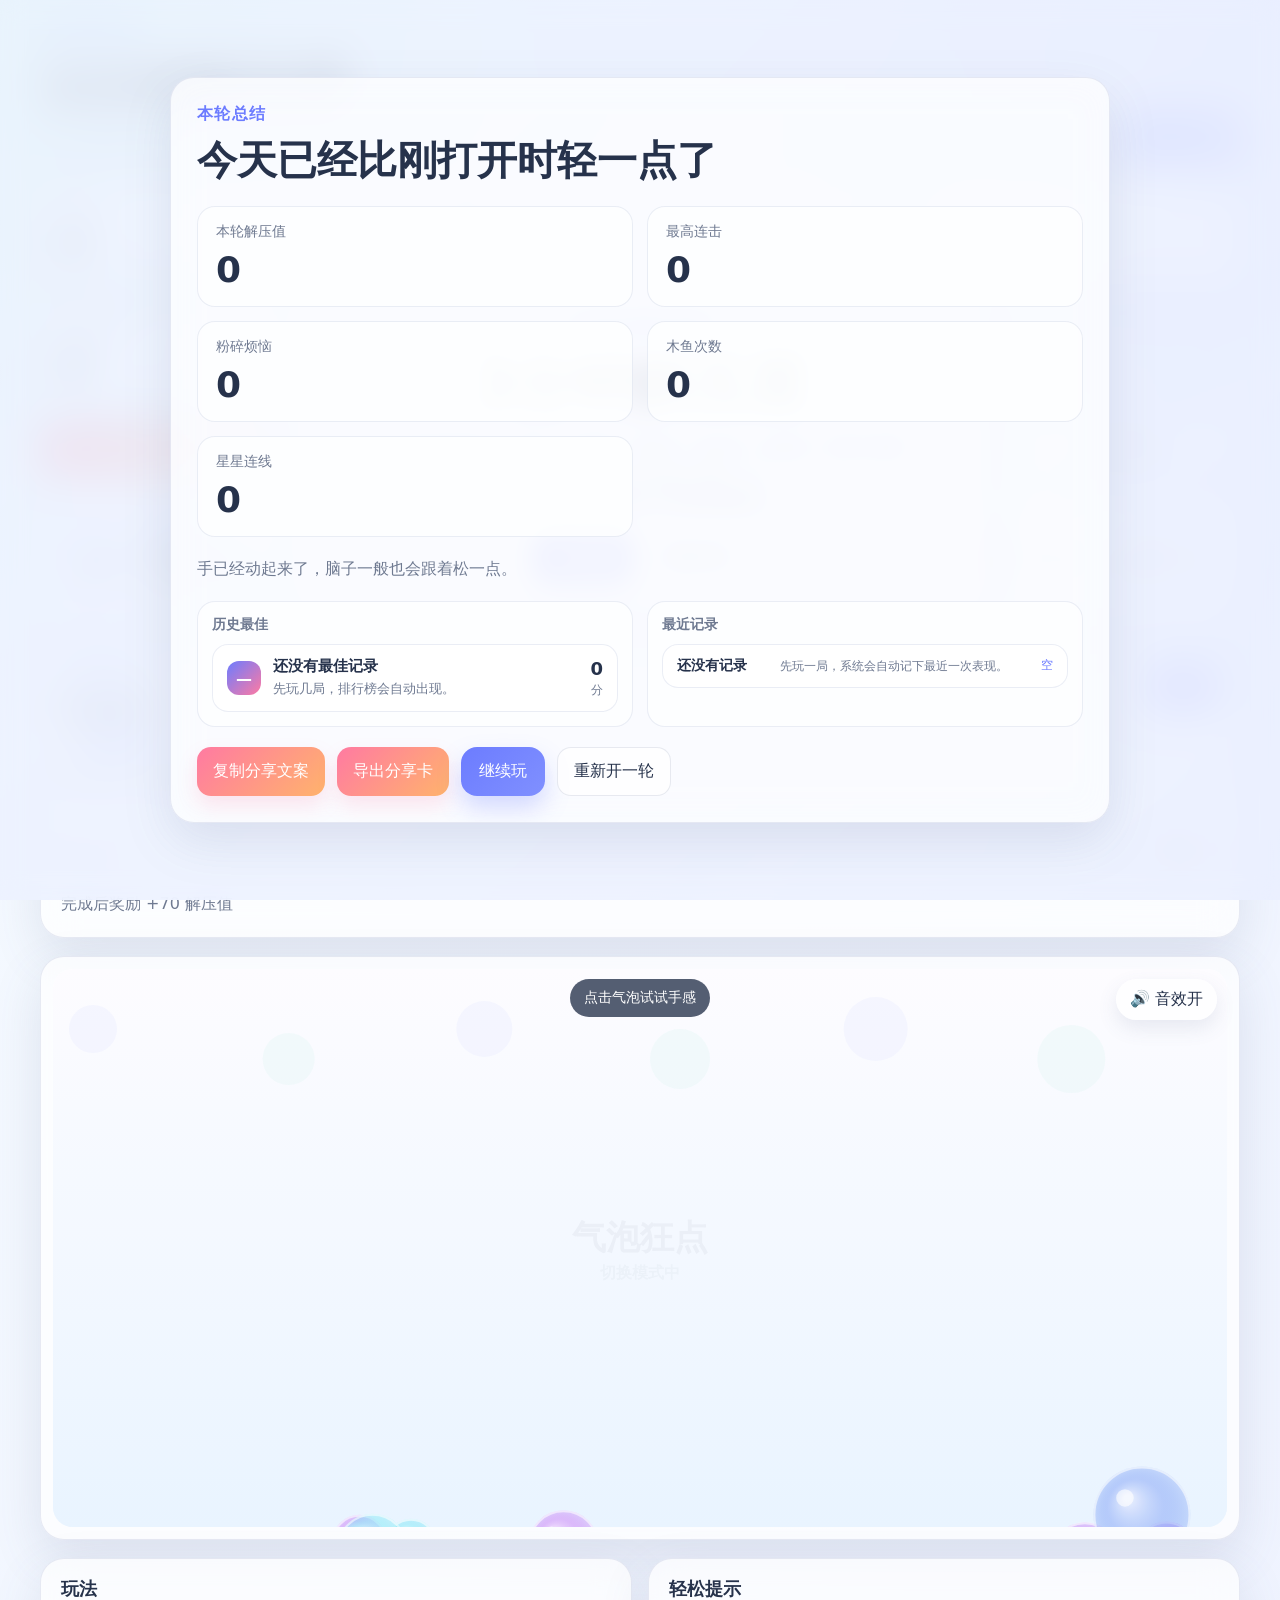
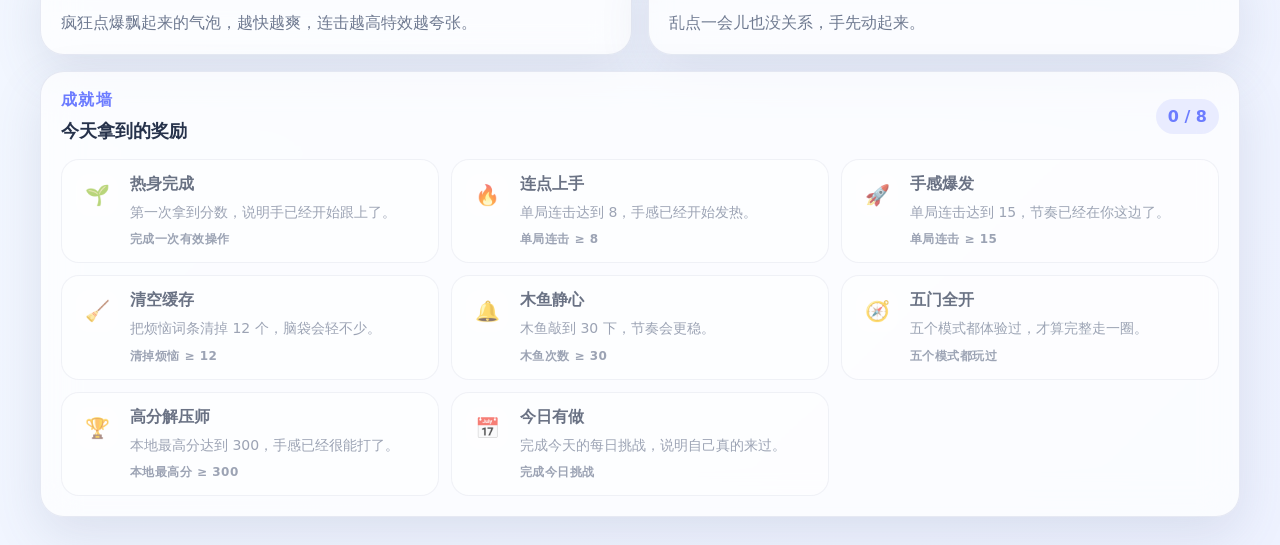
==== play/index.html @ e374bff1 "feat: add launcher and move game into play" ====
<!DOCTYPE html>
<html lang="zh-CN">
<head>
  <meta charset="UTF-8" />
  <meta name="viewport" content="width=device-width, initial-scale=1.0" />
  <title>3分钟解压屋</title>
  <link rel="stylesheet" href="styles.css" />
</head>
<body>
  <div id="startScreen" class="start-screen">
    <div class="start-card card">
      <p class="eyebrow">欢迎来到解压现场</p>
      <h2>3分钟解压屋</h2>
      <p class="start-copy">五个模式随便挑：点气泡、炸烦恼、甩果冻、敲木鱼、连星星。目标不是通关，是把脑袋里的毛线团先理顺一点。</p>
      <div class="start-badges">
        <span>轻松上手</span>
        <span>支持手机</span>
        <span>可本地存最高分</span>
      </div>
      <div class="start-actions">
        <button id="startBtn" class="ghost-btn">开始解压</button>
        <button id="startWoodfishBtn" class="mode-btn start-alt-btn">先敲木鱼</button>
      </div>
    </div>
  </div>

  <div class="app">
    <header class="topbar">
      <div>
        <p class="eyebrow">小游戏第三版</p>
        <h1>3分钟解压屋</h1>
        <p class="subtitle">点一点、拖一拖，把今天的烦闷弹飞。</p>
      </div>
      <button id="calmBtn" class="ghost-btn">来一句安慰</button>
    </header>

    <section class="stats">
      <div class="card stat-card">
        <span>解压值</span>
        <strong id="score">0</strong>
      </div>
      <div class="card stat-card">
        <span>连击</span>
        <strong id="combo">0</strong>
      </div>
      <div class="card stat-card">
        <span>已粉碎烦恼</span>
        <strong id="worryCount">0</strong>
      </div>
      <div class="card stat-card highlight-card">
        <span>本地最高分</span>
        <strong id="bestScore">0</strong>
      </div>
    </section>

    <section class="modes">
      <button class="mode-btn active" data-mode="bubble">气泡狂点</button>
      <button class="mode-btn" data-mode="worry">烦恼粉碎机</button>
      <button class="mode-btn" data-mode="squish">拖拽果冻</button>
      <button class="mode-btn" data-mode="woodfish">电子木鱼</button>
      <button class="mode-btn" data-mode="sketch">星轨连线</button>
    </section>

    <section class="mode-hero card">
      <div class="mode-hero-main">
        <div id="modeIcon" class="mode-icon">🫧</div>
        <div>
          <p id="modeBadge" class="mode-badge">轻松上手</p>
          <h2 id="modeTitle">气泡狂点</h2>
          <p id="modeSubtext" class="mode-subtext">适合先把手感热起来，连点两分钟就能进入状态。</p>
        </div>
      </div>
      <div class="mode-hero-actions">
        <button id="summaryBtn" class="mode-mini-btn">本轮总结</button>
        <button id="pauseBtn" class="mode-mini-btn subtle">暂停</button>
        <button id="resetBtn" class="mode-mini-btn subtle">重新开一轮</button>
      </div>
    </section>

    <section class="daily-panel card">
      <div class="daily-header">
        <div>
          <p class="eyebrow">今日挑战</p>
          <h2 id="dailyTitle">加载中</h2>
        </div>
        <span id="dailyStatus" class="daily-status">进行中</span>
      </div>
      <p id="dailyMode" class="daily-mode">—</p>
      <p id="dailyDesc" class="daily-desc">今天的目标会根据日期自动变化。</p>
      <div class="daily-progress">
        <div class="progress-bar daily-progress-bar">
          <div id="dailyProgressFill" class="progress-fill"></div>
        </div>
        <div class="daily-progress-meta">
          <span id="dailyProgressText">0 / 0</span>
          <button id="dailyJumpBtn" class="mode-mini-btn subtle">去完成</button>
        </div>
      </div>
      <p id="dailyReward" class="daily-reward">完成后会拿到一个小奖励。</p>
    </section>

    <main class="playground-wrap card">
      <canvas id="gameCanvas" width="1000" height="620"></canvas>
      <div id="overlayTip" class="overlay-tip">点击气泡试试手感</div>
      <button id="soundBtn" class="sound-btn">🔊 音效开</button>
      <div id="toast" class="toast hidden"></div>
      <div id="comboBreak" class="combo-break hidden">连击断了，没事，下一波继续</div>
    </main>

    <section class="bottom-panels">
      <div class="card panel">
        <h2>玩法</h2>
        <p id="modeDescription">疯狂点爆飘起来的气泡，越快越爽，连击越高特效越夸张。</p>
      </div>
      <div class="card panel">
        <h2>轻松提示</h2>
        <p id="calmText">今天先别要求自己完美，先把一口气呼出来。</p>
      </div>
    </section>

    <section class="achievement-panel card">
      <div class="achievement-header">
        <div>
          <p class="eyebrow">成就墙</p>
          <h2>今天拿到的奖励</h2>
        </div>
        <span id="achievementCount" class="achievement-count">0 / 8</span>
      </div>
      <div id="achievementList" class="achievement-list"></div>
    </section>
  </div>

  <div id="summaryModal" class="summary-modal hidden">
    <div class="summary-card card">
      <p class="eyebrow">本轮总结</p>
      <h2>今天已经比刚打开时轻一点了</h2>
      <div class="summary-grid">
        <div>
          <span>本轮解压值</span>
          <strong id="summaryScore">0</strong>
        </div>
        <div>
          <span>最高连击</span>
          <strong id="summaryBestCombo">0</strong>
        </div>
        <div>
          <span>粉碎烦恼</span>
          <strong id="summaryWorries">0</strong>
        </div>
        <div>
          <span>木鱼次数</span>
          <strong id="summaryWoodfish">0</strong>
        </div>
        <div>
          <span>星星连线</span>
          <strong id="summarySketch">0</strong>
        </div>
      </div>
      <p id="summaryLine" class="summary-line">手已经动起来了，脑子一般也会跟着松一点。</p>
      <div class="summary-panels">
        <section class="summary-panel-block">
          <p class="summary-section-title">历史最佳</p>
          <div id="summaryLeaderboard" class="summary-leaderboard"></div>
        </section>
        <section class="summary-panel-block">
          <div class="summary-history-wrap">
            <p class="summary-history-title">最近记录</p>
            <div id="summaryHistory" class="summary-history"></div>
          </div>
        </section>
      </div>
      <div class="summary-actions">
        <button id="summaryCopyBtn" class="mode-mini-btn">复制分享文案</button>
        <button id="summaryExportBtn" class="mode-mini-btn">导出分享卡</button>
        <button id="summaryCloseBtn" class="ghost-btn">继续玩</button>
        <button id="summaryResetBtn" class="mode-mini-btn subtle">重新开一轮</button>
      </div>
    </div>
  </div>

  <script src="script.js"></script>
</body>
</html>
---- play/styles.css ----
:root {
  --bg1: #f6fbff;
  --bg2: #eef2ff;
  --ink: #26324b;
  --soft: #6f7a91;
  --accent: #6c7cff;
  --accent-2: #ff7aa2;
  --mint: #74e4c5;
  --primary: #6c7cff;
  --primary-deep: #4f5dff;
  --success: #42c98f;
  --subtle: #6f7a91;
  --card: rgba(255, 255, 255, 0.72);
  --border: rgba(133, 147, 190, 0.18);
  --shadow: 0 18px 50px rgba(82, 96, 137, 0.14);
}

* { box-sizing: border-box; }
body {
  margin: 0;
  min-height: 100vh;
  font-family: "Microsoft YaHei", "PingFang SC", system-ui, sans-serif;
  color: var(--ink);
  background:
    radial-gradient(circle at top left, rgba(116, 228, 197, 0.35), transparent 28%),
    radial-gradient(circle at top right, rgba(108, 124, 255, 0.20), transparent 35%),
    linear-gradient(135deg, var(--bg1), var(--bg2));
}

.app {
  width: min(1200px, calc(100vw - 24px));
  margin: 0 auto;
  padding: 24px 0 28px;
}

.start-screen {
  position: fixed;
  inset: 0;
  z-index: 20;
  display: grid;
  place-items: center;
  padding: 18px;
  background: linear-gradient(135deg, rgba(246, 251, 255, 0.72), rgba(238, 242, 255, 0.78));
  backdrop-filter: blur(18px);
}

.start-screen.hidden {
  display: none;
}

.start-card {
  width: min(680px, calc(100vw - 24px));
  padding: 28px;
  text-align: center;
}

.start-card h2 {
  margin: 8px 0 10px;
  font-size: clamp(34px, 6vw, 58px);
}

.start-copy {
  margin: 0 auto;
  max-width: 34em;
  color: var(--soft);
  line-height: 1.8;
}

.start-actions {
  display: flex;
  justify-content: center;
  gap: 12px;
  margin-top: 20px;
  flex-wrap: wrap;
}

.start-alt-btn {
  padding-inline: 20px;
}

.topbar, .stats, .modes, .bottom-panels {
  display: grid;
  gap: 16px;
}

.mode-hero {
  display: flex;
  align-items: center;
  justify-content: space-between;
  gap: 18px;
  padding: 18px 20px;
  margin-bottom: 16px;
}

.mode-hero-main {
  display: flex;
  gap: 16px;
  align-items: center;
}

.mode-icon {
  width: 68px;
  height: 68px;
  border-radius: 20px;
  display: grid;
  place-items: center;
  font-size: 30px;
  background: linear-gradient(135deg, rgba(108,124,255,.15), rgba(255,122,162,.16));
  box-shadow: inset 0 1px 0 rgba(255,255,255,.55);
}

.mode-badge {
  display: inline-flex;
  align-items: center;
  margin: 0 0 6px;
  padding: 6px 10px;
  border-radius: 999px;
  background: rgba(108,124,255,.12);
  color: var(--accent);
  font-size: 13px;
  font-weight: 700;
}

.mode-hero h2 {
  margin: 0;
  font-size: 26px;
}

.mode-subtext {
  margin: 6px 0 0;
  color: var(--soft);
  line-height: 1.7;
}

.mode-hero-actions {
  display: flex;
  gap: 10px;
  flex-wrap: wrap;
}

.mode-mini-btn {
  border: 0;
  cursor: pointer;
  font: inherit;
  padding: 12px 16px;
  border-radius: 14px;
  color: white;
  background: linear-gradient(135deg, var(--accent-2), #ffb36c);
  box-shadow: 0 10px 20px rgba(255, 122, 162, 0.18);
}

.mode-mini-btn.subtle {
  color: var(--ink);
  background: rgba(255,255,255,0.74);
  border: 1px solid rgba(128, 140, 174, 0.18);
  box-shadow: none;
}

.topbar {
  grid-template-columns: 1fr auto;
  align-items: end;
  margin-bottom: 18px;
}

.eyebrow {
  margin: 0 0 8px;
  color: var(--accent);
  font-weight: 700;
  letter-spacing: .08em;
}

h1 { margin: 0; font-size: clamp(32px, 5vw, 54px); }
.subtitle, .panel p { margin: 8px 0 0; color: var(--soft); line-height: 1.7; }

.card {
  background: var(--card);
  border: 1px solid var(--border);
  box-shadow: var(--shadow);
  backdrop-filter: blur(18px);
  border-radius: 24px;
}

.ghost-btn, .mode-btn {
  border: 0;
  cursor: pointer;
  transition: .2s ease;
  font: inherit;
}

.ghost-btn {
  padding: 14px 18px;
  border-radius: 16px;
  color: white;
  background: linear-gradient(135deg, var(--accent), #8090ff);
  box-shadow: 0 12px 24px rgba(108, 124, 255, 0.28);
}

.ghost-btn:hover, .mode-btn:hover { transform: translateY(-1px) scale(1.01); }

.stats {
  grid-template-columns: repeat(3, 1fr);
  margin-bottom: 16px;
}

.stat-card {
  padding: 16px 20px;
}

.stat-card span {
  display: block;
  color: var(--soft);
  font-size: 14px;
  margin-bottom: 8px;
}

.stat-card strong {
  font-size: clamp(28px, 4vw, 40px);
}

.modes {
  grid-template-columns: repeat(5, minmax(0, 1fr));
  margin-bottom: 16px;
}

.mode-btn {
  padding: 14px 18px;
  border-radius: 16px;
  background: rgba(255,255,255,0.6);
  color: var(--ink);
  border: 1px solid rgba(128, 140, 174, 0.18);
}

.mode-btn.active {
  color: white;
  background: linear-gradient(135deg, var(--accent-2), #ffb36c);
  box-shadow: 0 12px 24px rgba(255, 122, 162, 0.26);
}

.daily-panel {
  padding: 18px 20px 20px;
  margin-bottom: 18px;
}

.daily-header {
  display: flex;
  justify-content: space-between;
  align-items: start;
  gap: 12px;
}

.daily-header h2 {
  margin: 0;
  font-size: 22px;
}

.daily-status {
  display: inline-flex;
  align-items: center;
  padding: 8px 12px;
  border-radius: 999px;
  font-weight: 700;
  color: white;
  background: linear-gradient(135deg, var(--primary), var(--primary-deep));
  box-shadow: 0 10px 20px rgba(94, 98, 255, 0.22);
  white-space: nowrap;
}

.daily-status.done {
  background: linear-gradient(135deg, var(--success), #2fa46f);
  box-shadow: 0 10px 20px rgba(66, 201, 143, 0.2);
}

.daily-mode {
  margin: 10px 0 0;
  font-weight: 700;
  color: var(--primary-deep);
}

.daily-desc {
  margin: 8px 0 0;
  color: var(--subtle);
  line-height: 1.7;
}

.daily-progress {
  margin-top: 14px;
}

.daily-progress-bar {
  height: 12px;
}

.daily-progress-meta {
  display: flex;
  align-items: center;
  justify-content: space-between;
  gap: 12px;
  margin-top: 10px;
}

.daily-progress-meta span {
  color: var(--subtle);
  font-weight: 700;
}

.daily-reward {
  margin: 14px 0 0;
  color: var(--subtle);
  line-height: 1.7;
}

.playground-wrap {
  position: relative;
  padding: 12px;
  margin-bottom: 18px;
}

.playground-wrap.shake-soft {
  animation: shakeSoft .18s ease;
}

.playground-wrap.shake-strong {
  animation: shakeStrong .24s ease;
}

canvas {
  display: block;
  width: 100%;
  height: min(62vh, 620px);
  border-radius: 20px;
  background: linear-gradient(180deg, rgba(255,255,255,0.75), rgba(237, 245, 255, 0.9));
  touch-action: none;
  user-select: none;
  -webkit-user-select: none;
  overscroll-behavior: contain;
}

.overlay-tip, .toast {
  position: absolute;
  left: 50%;
  transform: translateX(-50%);
  padding: 10px 14px;
  border-radius: 999px;
  background: rgba(38, 50, 75, 0.78);
  color: #fff;
  font-size: 14px;
  pointer-events: none;
}

.overlay-tip { top: 22px; }
.combo-break {
  position: absolute;
  top: 66px;
  left: 50%;
  transform: translateX(-50%);
  padding: 10px 14px;
  border-radius: 999px;
  background: rgba(255,255,255,.92);
  color: var(--ink);
  font-size: 14px;
  box-shadow: 0 10px 24px rgba(82,96,137,.14);
  pointer-events: none;
}

.sound-btn {
  position: absolute;
  right: 22px;
  top: 22px;
  border: 0;
  cursor: pointer;
  font: inherit;
  padding: 10px 14px;
  border-radius: 999px;
  color: var(--ink);
  background: rgba(255,255,255,0.82);
  box-shadow: 0 8px 20px rgba(82, 96, 137, 0.12);
}

.sound-btn.off {
  opacity: 0.7;
}

.toast { bottom: 22px; }
.hidden { display: none; }

.summary-modal {
  position: fixed;
  inset: 0;
  z-index: 30;
  display: grid;
  place-items: center;
  padding: 18px;
  background: rgba(232, 238, 255, 0.52);
  backdrop-filter: blur(12px);
}

.summary-card {
  width: min(940px, calc(100vw - 24px));
  padding: 26px;
  max-height: calc(100vh - 32px);
  overflow-y: auto;
}

.summary-card h2 {
  margin: 8px 0 18px;
  font-size: clamp(28px, 5vw, 40px);
}

.summary-grid {
  display: grid;
  grid-template-columns: repeat(2, 1fr);
  gap: 14px;
}

.summary-grid > div {
  padding: 16px 18px;
  border-radius: 18px;
  background: rgba(255,255,255,.68);
  border: 1px solid rgba(133, 147, 190, 0.16);
}

.summary-grid span {
  display: block;
  color: var(--soft);
  font-size: 14px;
  margin-bottom: 8px;
}

.summary-grid strong {
  font-size: clamp(26px, 4vw, 36px);
}

.summary-line {
  margin: 18px 0 0;
  color: var(--soft);
  line-height: 1.8;
}

.summary-panels {
  display: grid;
  grid-template-columns: 1fr 1fr;
  gap: 14px;
  margin-top: 18px;
}

.summary-panel-block {
  padding: 14px;
  border-radius: 18px;
  background: rgba(255,255,255,.58);
  border: 1px solid rgba(133, 147, 190, 0.16);
}

.summary-section-title {
  margin: 0 0 10px;
  color: var(--soft);
  font-size: 14px;
  font-weight: 700;
}

.summary-leaderboard {
  display: grid;
  gap: 10px;
}

.summary-leaderboard-item {
  display: grid;
  grid-template-columns: auto 1fr auto;
  gap: 12px;
  align-items: center;
  padding: 12px 14px;
  border-radius: 16px;
  background: rgba(255,255,255,.72);
  border: 1px solid rgba(133, 147, 190, 0.16);
}

.leaderboard-rank {
  width: 34px;
  height: 34px;
  border-radius: 12px;
  display: grid;
  place-items: center;
  font-weight: 800;
  color: white;
  background: linear-gradient(135deg, var(--accent), var(--accent-2));
}

.leaderboard-main strong {
  display: block;
  font-size: 15px;
}

.leaderboard-main span {
  display: block;
  margin-top: 4px;
  color: var(--soft);
  font-size: 13px;
  line-height: 1.45;
}

.leaderboard-score {
  text-align: right;
}

.leaderboard-score strong {
  display: block;
  font-size: 18px;
}

.leaderboard-score span {
  color: var(--soft);
  font-size: 12px;
}

.summary-history-wrap {
  margin-top: 0;
}

.summary-history-title {
  margin: 0 0 10px;
  color: var(--soft);
  font-size: 14px;
  font-weight: 700;
}

.summary-history {
  display: grid;
  gap: 10px;
}

.summary-history-item {
  display: flex;
  justify-content: space-between;
  gap: 12px;
  padding: 12px 14px;
  border-radius: 16px;
  background: rgba(255,255,255,.72);
  border: 1px solid rgba(133, 147, 190, 0.16);
}

.summary-history-item strong {
  display: block;
  font-size: 14px;
}

.summary-history-item span {
  color: var(--soft);
  font-size: 12px;
  line-height: 1.5;
}

.summary-history-item .history-meta {
  text-align: right;
  font-size: 12px;
  color: var(--accent);
  white-space: nowrap;
}

.summary-actions {
  display: flex;
  gap: 12px;
  flex-wrap: wrap;
  margin-top: 20px;
}

.bottom-panels {
  grid-template-columns: 1fr 1fr;
}

.achievement-panel {
  margin-top: 16px;
  padding: 18px 20px 20px;
}

.achievement-header {
  display: flex;
  justify-content: space-between;
  align-items: center;
  gap: 12px;
}

.achievement-header h2 {
  margin: 0;
  font-size: 18px;
}

.achievement-count {
  display: inline-flex;
  align-items: center;
  padding: 8px 12px;
  border-radius: 999px;
  background: rgba(108, 124, 255, 0.12);
  color: var(--accent);
  font-weight: 700;
  white-space: nowrap;
}

.achievement-list {
  display: grid;
  grid-template-columns: repeat(3, minmax(0, 1fr));
  gap: 12px;
  margin-top: 16px;
}

.achievement-item {
  display: grid;
  grid-template-columns: auto 1fr;
  gap: 12px;
  align-items: start;
  padding: 14px;
  border-radius: 18px;
  border: 1px solid rgba(128, 140, 174, 0.16);
  background: rgba(255, 255, 255, 0.66);
  min-height: 100px;
}

.achievement-item.unlocked {
  border-color: rgba(108, 124, 255, 0.28);
  background: linear-gradient(135deg, rgba(108, 124, 255, 0.12), rgba(255, 122, 162, 0.10));
}

.achievement-item.locked {
  opacity: 0.68;
}

.achievement-icon {
  width: 42px;
  height: 42px;
  display: grid;
  place-items: center;
  border-radius: 14px;
  background: rgba(255, 255, 255, 0.82);
  font-size: 20px;
}

.achievement-copy strong {
  display: block;
  font-size: 16px;
}

.achievement-copy p {
  margin: 6px 0 0;
  color: var(--soft);
  line-height: 1.6;
  font-size: 14px;
}

.achievement-state {
  margin-top: 8px;
  font-size: 12px;
  font-weight: 700;
  letter-spacing: 0.04em;
  color: var(--accent);
}

.achievement-item.locked .achievement-state {
  color: var(--soft);
}

.panel {
  padding: 18px 20px;
}

.panel h2 {
  margin: 0;
  font-size: 18px;
}

@keyframes shakeSoft {
  0% { transform: translateX(0) scale(1); }
  25% { transform: translateX(-2px) scale(1.003); }
  50% { transform: translateX(2px) scale(1.003); }
  100% { transform: translateX(0) scale(1); }
}

@keyframes shakeStrong {
  0% { transform: translateX(0) scale(1); }
  20% { transform: translateX(-4px) scale(1.006); }
  40% { transform: translateX(4px) scale(1.006); }
  60% { transform: translateX(-3px) scale(1.004); }
  100% { transform: translateX(0) scale(1); }
}

@media (max-width: 820px) {
  .topbar, .stats, .bottom-panels, .modes {
    grid-template-columns: 1fr;
  }

  .mode-hero {
    flex-direction: column;
    align-items: stretch;
  }

  .mode-hero-main {
    align-items: flex-start;
  }

  .summary-grid {
    grid-template-columns: 1fr;
  }

  .summary-panels {
    grid-template-columns: 1fr;
  }

  .summary-history-item {
    flex-direction: column;
  }

  .summary-history-item .history-meta {
    text-align: left;
  }

  .daily-header,
  .daily-progress-meta {
    flex-direction: column;
    align-items: stretch;
  }

  .app {
    width: min(100vw - 16px, 1000px);
    padding-top: 14px;
  }

  .achievement-list {
    grid-template-columns: 1fr;
  }

  .playground-wrap {
    padding: 10px;
  }
}
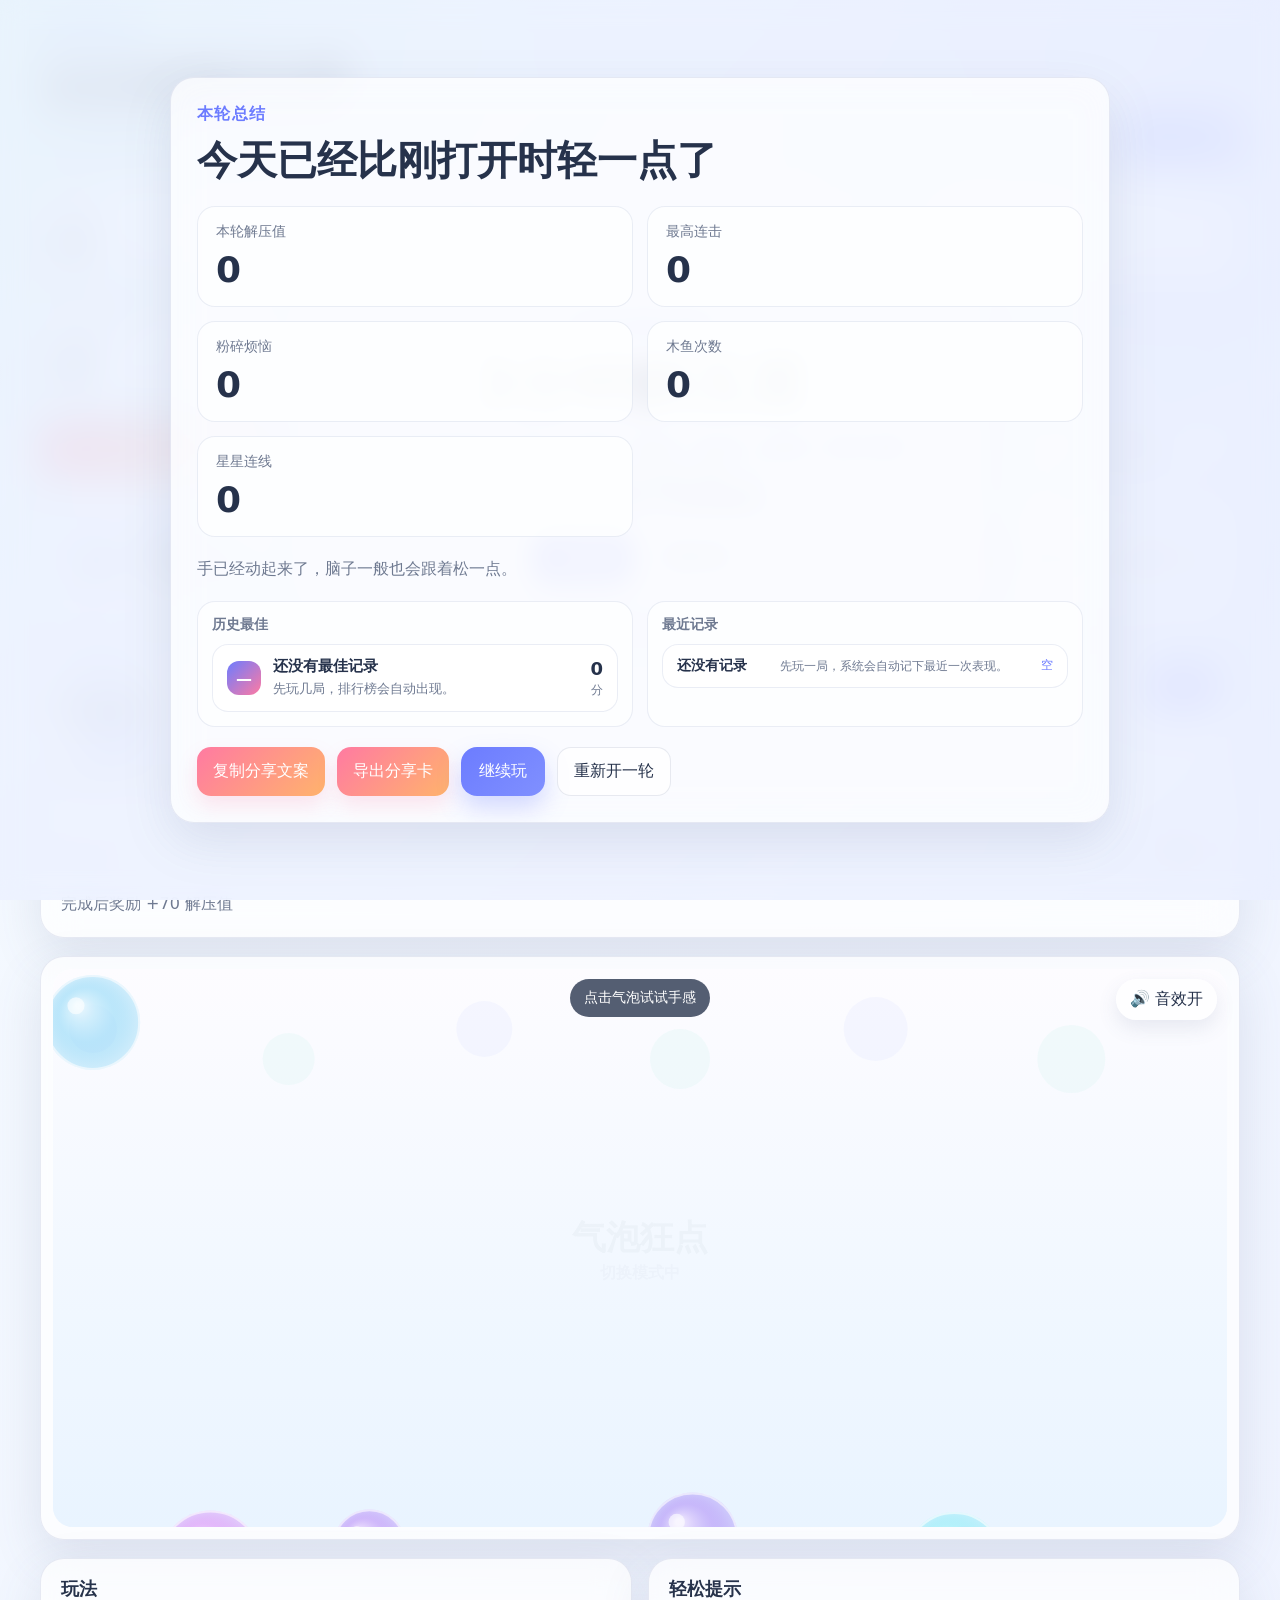
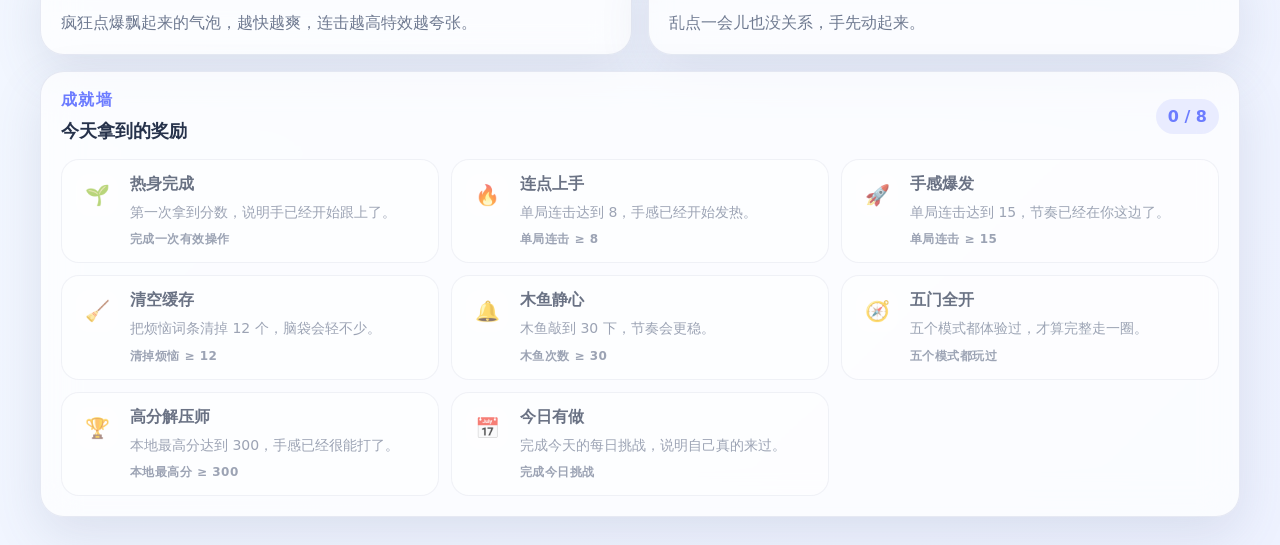
==== commit 5e92cc6d: "perf: improve mobile and reduced-motion experience" ====
--- a/play/index.html
+++ b/play/index.html
@@ -3,6 +3,14 @@
 <head>
   <meta charset="UTF-8" />
   <meta name="viewport" content="width=device-width, initial-scale=1.0" />
+  <meta name="description" content="3分钟解压屋：点气泡、炸烦恼、甩果冻、敲木鱼、连星星的纯前端解压小游戏。" />
+  <meta name="theme-color" content="#6c7cff" />
+  <meta property="og:title" content="3分钟解压屋" />
+  <meta property="og:description" content="点气泡、炸烦恼、甩果冻、敲木鱼、连星星的纯前端解压小游戏。" />
+  <meta property="og:type" content="website" />
+  <meta name="twitter:card" content="summary" />
+  <meta name="twitter:title" content="3分钟解压屋" />
+  <meta name="twitter:description" content="点气泡、炸烦恼、甩果冻、敲木鱼、连星星的纯前端解压小游戏。" />
   <title>3分钟解压屋</title>
   <link rel="stylesheet" href="styles.css" />
 </head>
--- a/play/styles.css
+++ b/play/styles.css
@@ -21,6 +21,7 @@
   min-height: 100vh;
   font-family: "Microsoft YaHei", "PingFang SC", system-ui, sans-serif;
   color: var(--ink);
+  overscroll-behavior: none;
   background:
     radial-gradient(circle at top left, rgba(116, 228, 197, 0.35), transparent 28%),
     radial-gradient(circle at top right, rgba(108, 124, 255, 0.20), transparent 35%),
@@ -185,6 +186,14 @@
   cursor: pointer;
   transition: .2s ease;
   font: inherit;
+}
+
+.ghost-btn:focus-visible,
+.mode-btn:focus-visible,
+.mode-mini-btn:focus-visible,
+.sound-btn:focus-visible {
+  outline: 3px solid rgba(108, 124, 255, 0.38);
+  outline-offset: 3px;
 }
 
 .ghost-btn {
@@ -728,4 +737,35 @@
   .playground-wrap {
     padding: 10px;
   }
-}
+
+  canvas {
+    height: min(56vh, 520px);
+  }
+}
+
+@media (prefers-reduced-motion: reduce) {
+  .ghost-btn,
+  .mode-btn,
+  .mode-mini-btn,
+  .sound-btn {
+    transition: none;
+  }
+
+  .ghost-btn:hover,
+  .mode-btn:hover,
+  .mode-mini-btn:hover,
+  .sound-btn:hover {
+    transform: none;
+  }
+
+  .playground-wrap.shake-soft,
+  .playground-wrap.shake-strong {
+    animation: none !important;
+  }
+
+  .overlay-tip,
+  .toast,
+  .summary-modal {
+    backdrop-filter: none;
+  }
+}
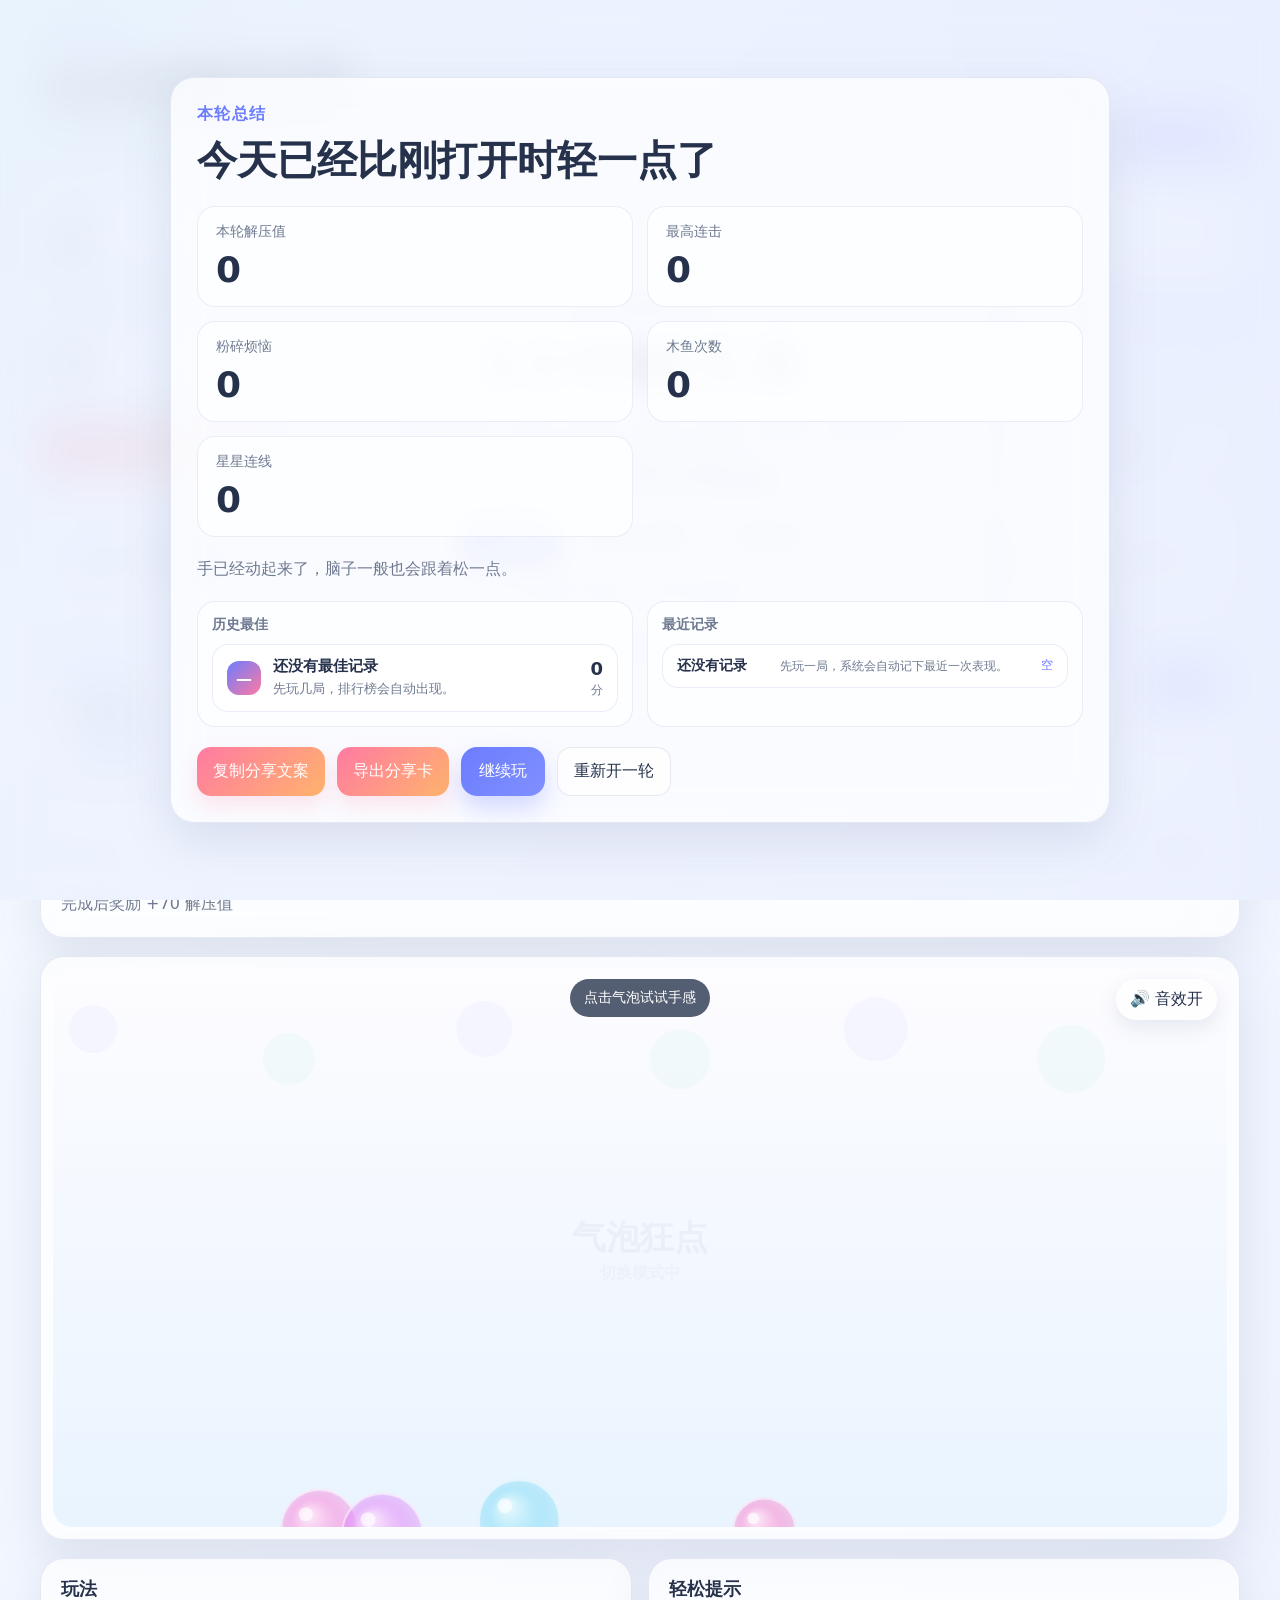
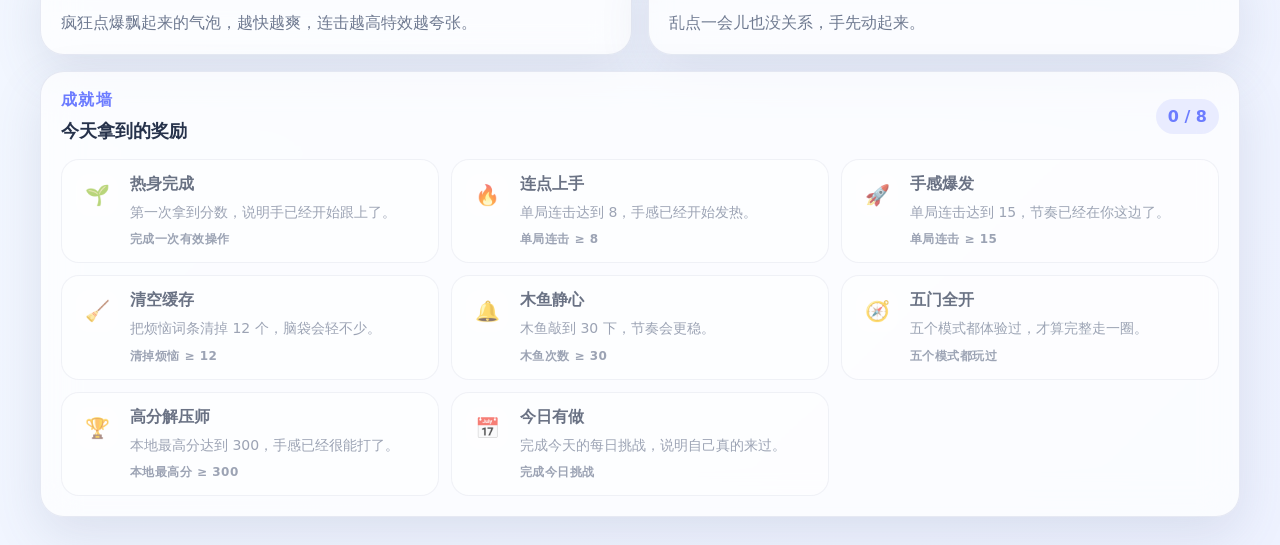
==== commit 88786e65: "feat: add quick resume and ship release skill" ====
--- a/play/index.html
+++ b/play/index.html
@@ -21,14 +21,16 @@
       <h2>3分钟解压屋</h2>
       <p class="start-copy">五个模式随便挑：点气泡、炸烦恼、甩果冻、敲木鱼、连星星。目标不是通关，是把脑袋里的毛线团先理顺一点。</p>
       <div class="start-badges">
-        <span>轻松上手</span>
+        <span>记住上次模式</span>
         <span>支持手机</span>
         <span>可本地存最高分</span>
       </div>
       <div class="start-actions">
         <button id="startBtn" class="ghost-btn">开始解压</button>
+        <button id="startResumeBtn" class="mode-btn start-alt-btn">继续上次模式</button>
         <button id="startWoodfishBtn" class="mode-btn start-alt-btn">先敲木鱼</button>
       </div>
+      <p id="startHint" class="start-hint">上次停在气泡狂点，这次可以接着来。</p>
     </div>
   </div>
 
--- a/play/styles.css
+++ b/play/styles.css
@@ -79,6 +79,14 @@
   padding-inline: 20px;
 }
 
+.start-hint {
+  margin: 16px auto 0;
+  max-width: 34em;
+  color: var(--soft);
+  font-size: 14px;
+  line-height: 1.6;
+}
+
 .topbar, .stats, .modes, .bottom-panels {
   display: grid;
   gap: 16px;
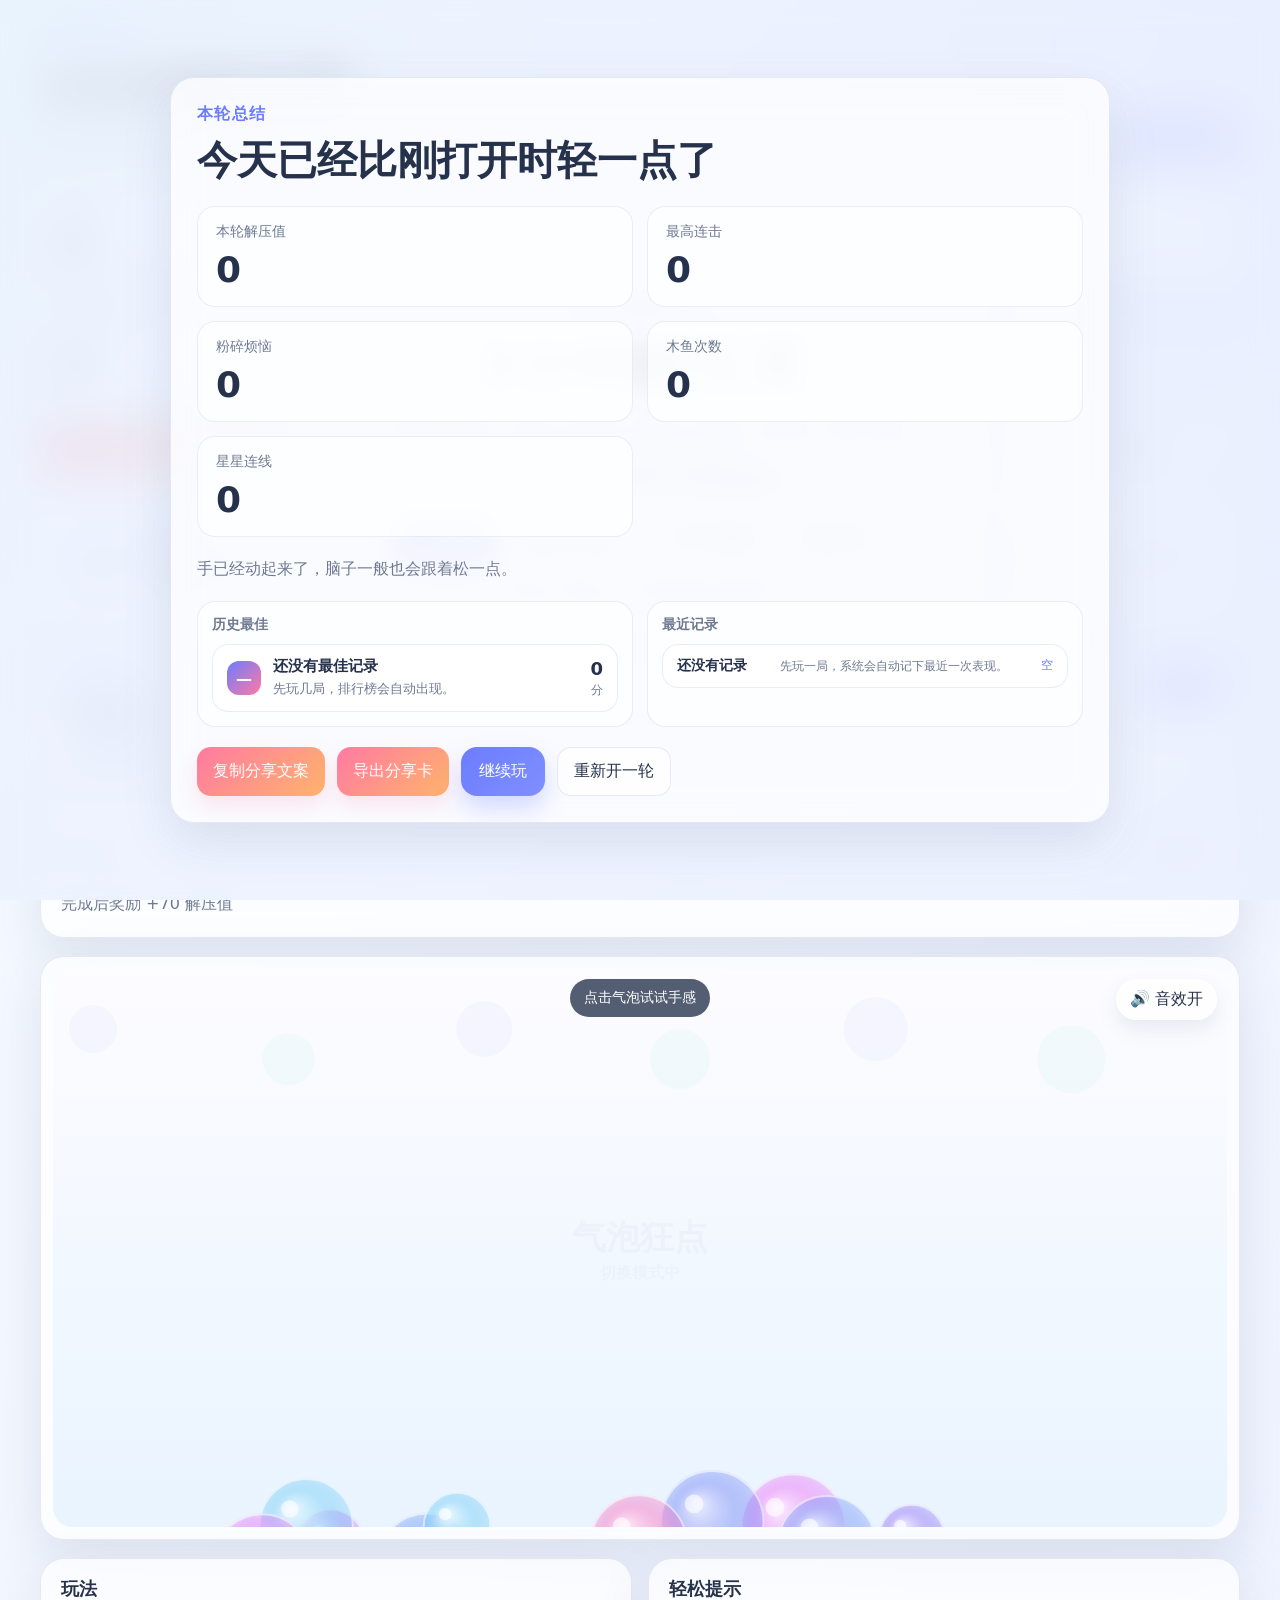
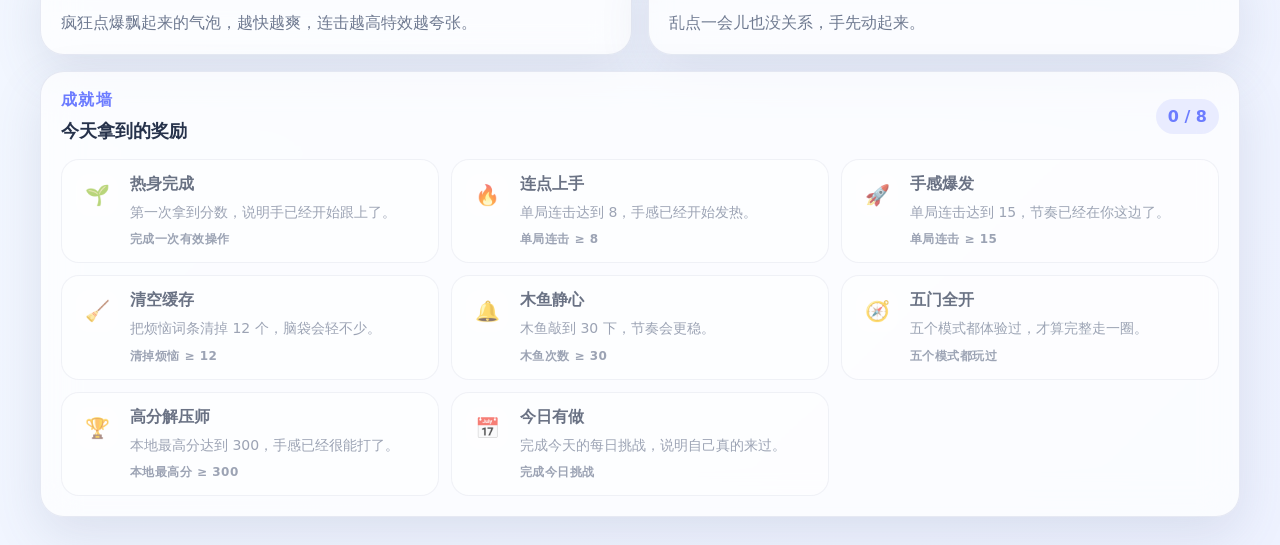
==== commit a8e92334: "feat: add daily challenge shortcuts" ====
--- a/play/index.html
+++ b/play/index.html
@@ -28,9 +28,10 @@
       <div class="start-actions">
         <button id="startBtn" class="ghost-btn">开始解压</button>
         <button id="startResumeBtn" class="mode-btn start-alt-btn">继续上次模式</button>
+        <button id="startDailyBtn" class="mode-btn start-alt-btn">去今日挑战</button>
         <button id="startWoodfishBtn" class="mode-btn start-alt-btn">先敲木鱼</button>
       </div>
-      <p id="startHint" class="start-hint">上次停在气泡狂点，这次可以接着来。</p>
+      <p id="startHint" class="start-hint">上次停在气泡狂点，今天的挑战也已经准备好了。</p>
     </div>
   </div>
 
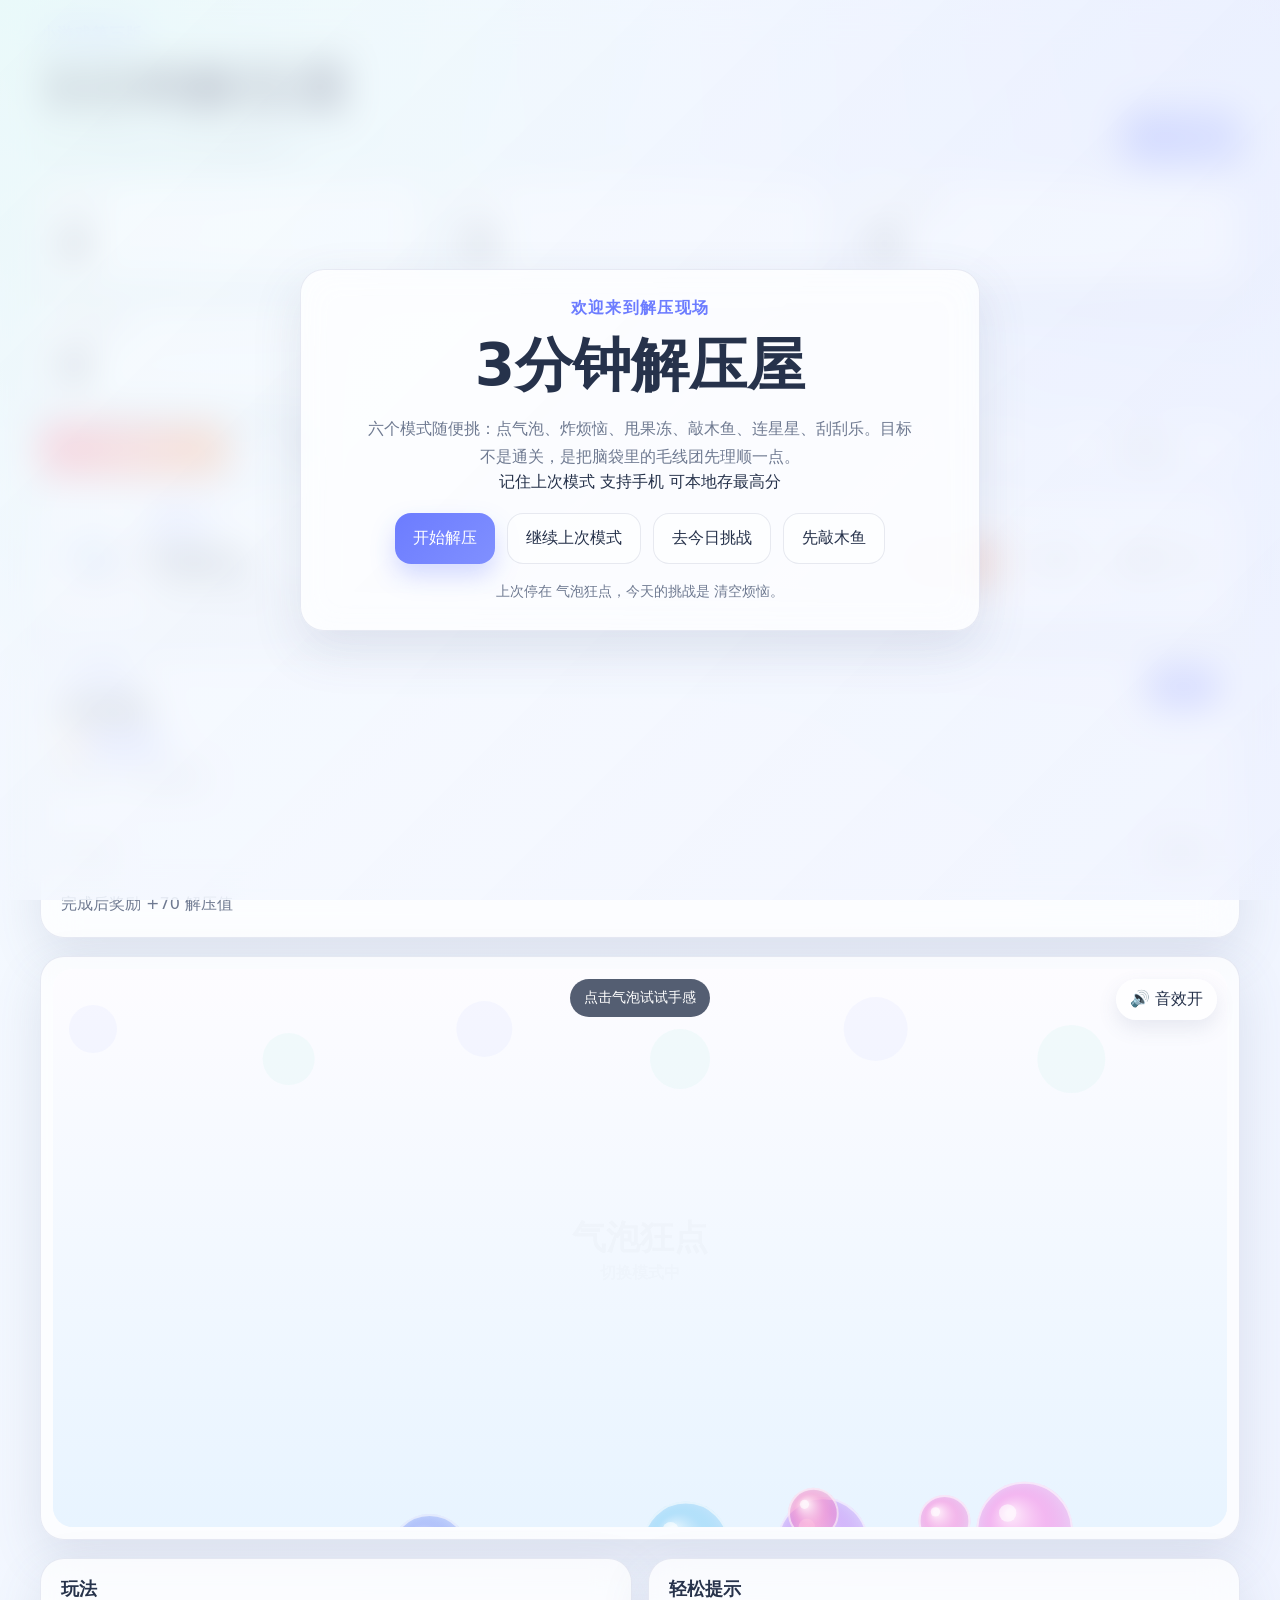
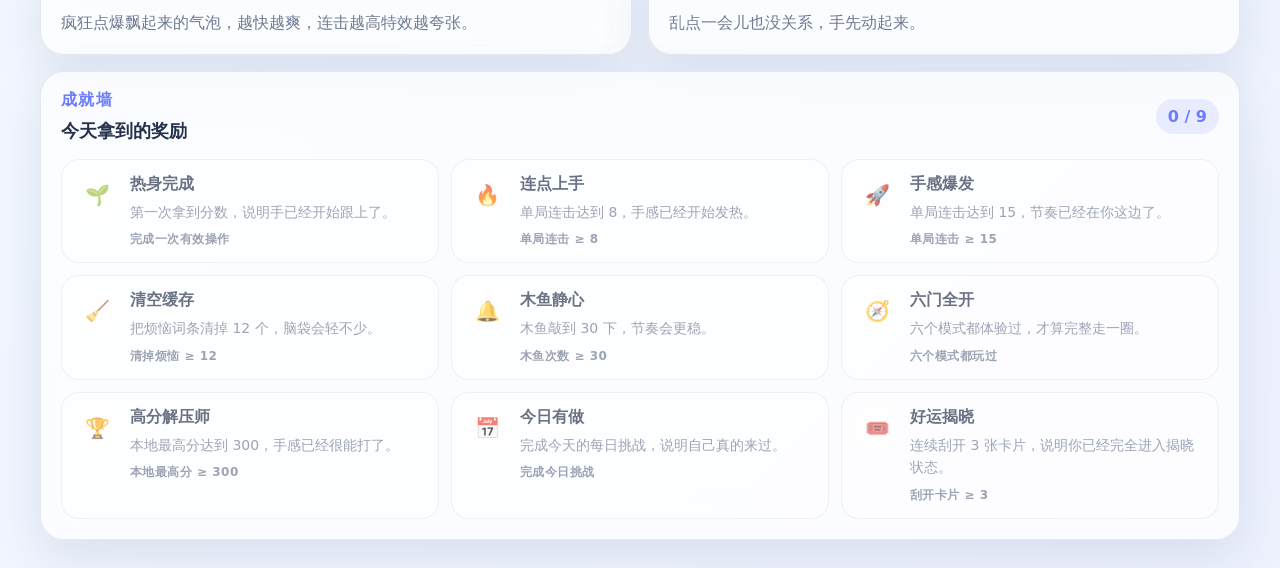
==== commit 38a656be: "fix: restore playable launch flow" ====
--- a/play/index.html
+++ b/play/index.html
@@ -19,7 +19,7 @@
     <div class="start-card card">
       <p class="eyebrow">欢迎来到解压现场</p>
       <h2>3分钟解压屋</h2>
-      <p class="start-copy">五个模式随便挑：点气泡、炸烦恼、甩果冻、敲木鱼、连星星。目标不是通关，是把脑袋里的毛线团先理顺一点。</p>
+      <p class="start-copy">六个模式随便挑：点气泡、炸烦恼、甩果冻、敲木鱼、连星星、刮刮乐。目标不是通关，是把脑袋里的毛线团先理顺一点。</p>
       <div class="start-badges">
         <span>记住上次模式</span>
         <span>支持手机</span>
@@ -70,6 +70,7 @@
       <button class="mode-btn" data-mode="squish">拖拽果冻</button>
       <button class="mode-btn" data-mode="woodfish">电子木鱼</button>
       <button class="mode-btn" data-mode="sketch">星轨连线</button>
+      <button class="mode-btn" data-mode="scratch">刮刮乐</button>
     </section>
 
     <section class="mode-hero card">
@@ -166,6 +167,10 @@
           <span>星星连线</span>
           <strong id="summarySketch">0</strong>
         </div>
+        <div>
+          <span>刮开卡片</span>
+          <strong id="summaryScratch">0</strong>
+        </div>
       </div>
       <p id="summaryLine" class="summary-line">手已经动起来了，脑子一般也会跟着松一点。</p>
       <div class="summary-panels">
--- a/play/styles.css
+++ b/play/styles.css
@@ -235,7 +235,7 @@
 }
 
 .modes {
-  grid-template-columns: repeat(5, minmax(0, 1fr));
+  grid-template-columns: repeat(6, minmax(0, 1fr));
   margin-bottom: 16px;
 }
 
@@ -411,6 +411,10 @@
   backdrop-filter: blur(12px);
 }
 
+.summary-modal.hidden {
+  display: none;
+}
+
 .summary-card {
   width: min(940px, calc(100vw - 24px));
   padding: 26px;
